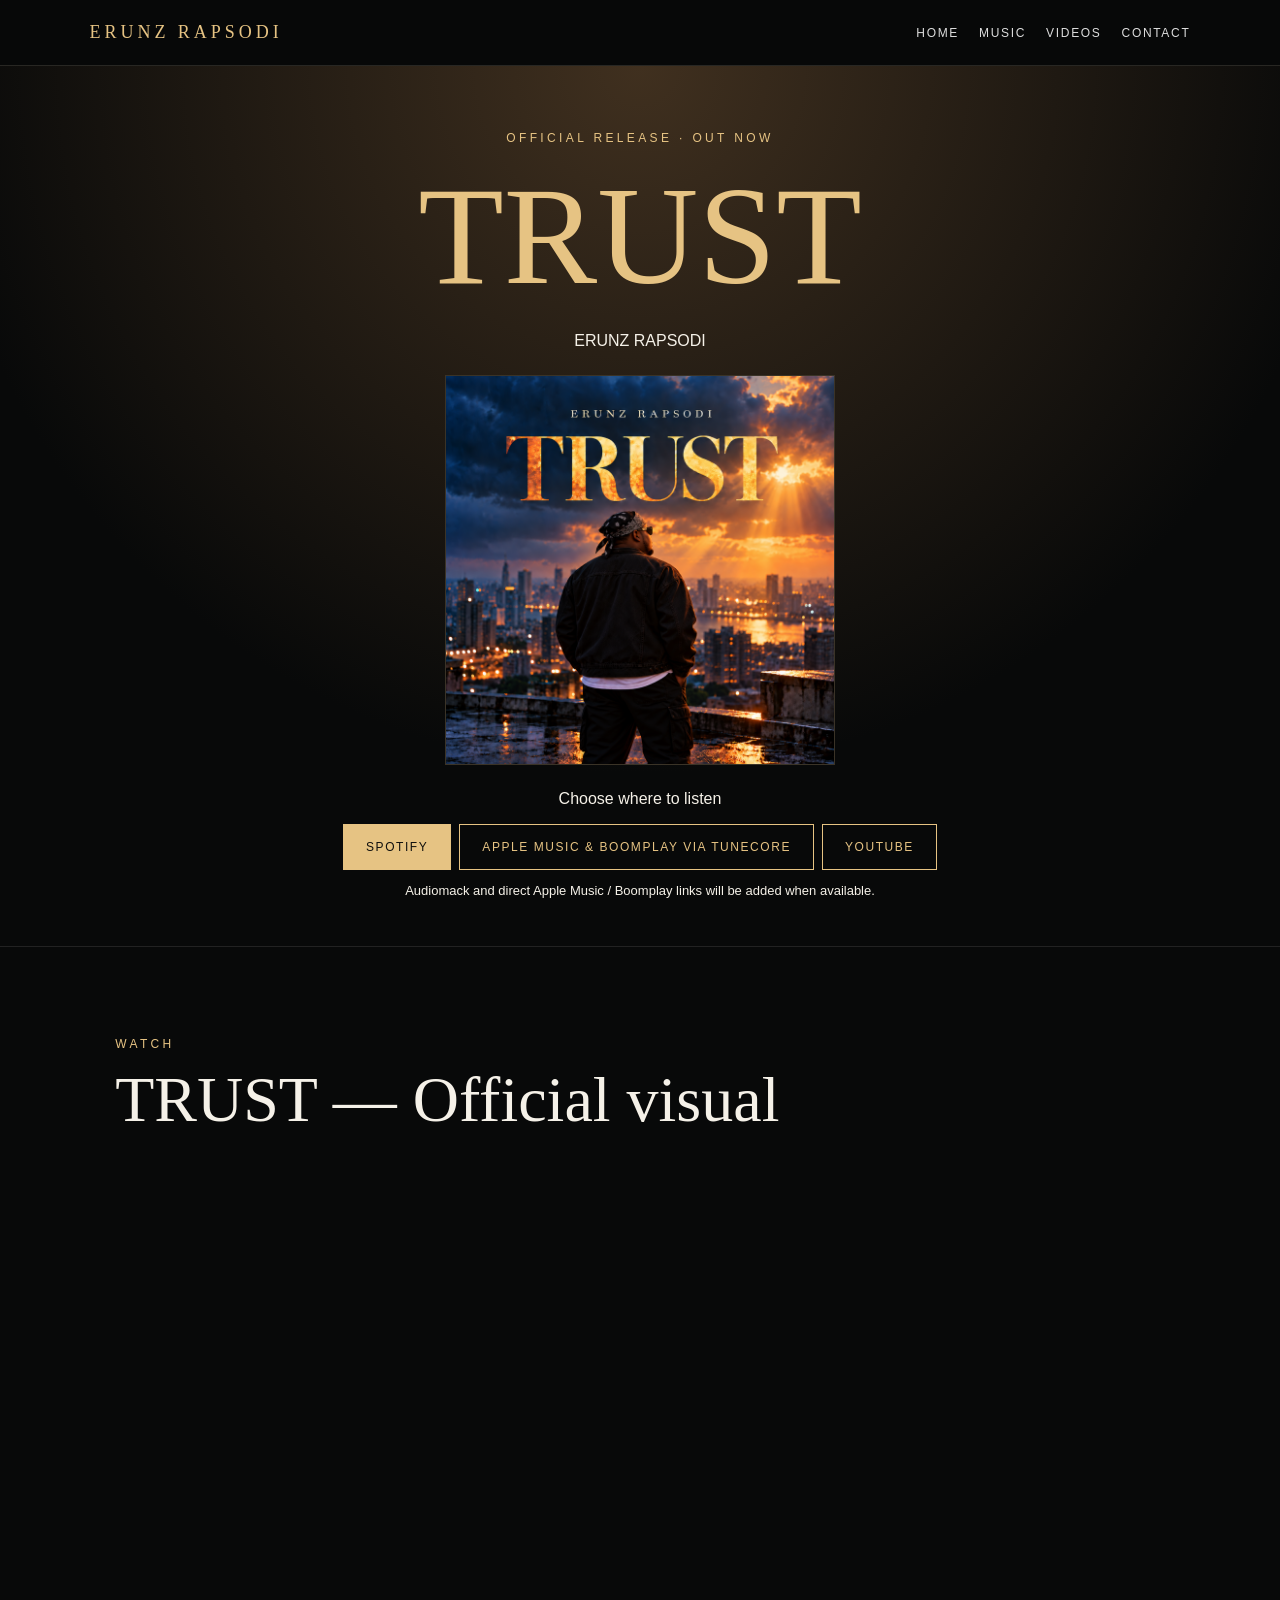
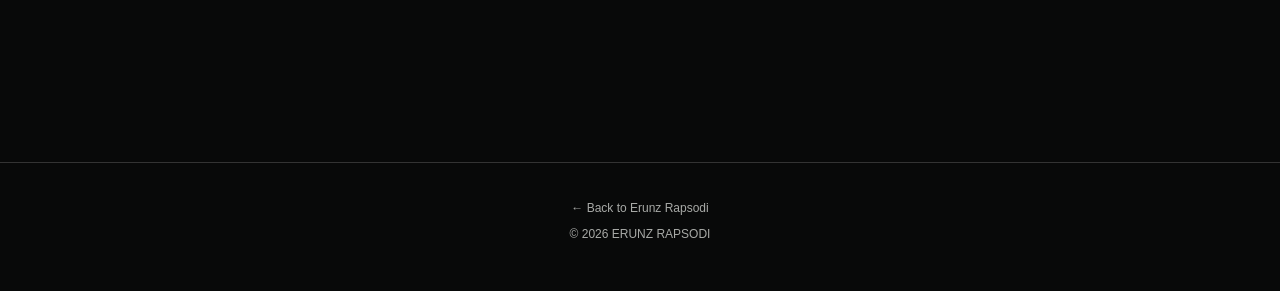
==== trust/index.html @ 3946b273 "Add files via upload" ====
<!doctype html><html lang="en"><head><meta charset="utf-8"><meta name="viewport" content="width=device-width,initial-scale=1"><meta name="description" content="Listen to TRUST by Erunz Rapsodi on Spotify and other music platforms."><title>TRUST — ERUNZ RAPSODI | Listen Now</title><link rel="stylesheet" href="/style.css"></head><body><header><a class="brand" href="/">ERUNZ RAPSODI</a><nav><a href="/">Home</a><a href="/#music">Music</a><a href="/#videos">Videos</a><a href="/#contact">Contact</a></nav></header><main><section class="trust-hero"><div class="eyebrow">Official release · Out now</div><h1>TRUST</h1><p>ERUNZ RAPSODI</p><img class="cover" src="/assets/trust-cover.png" alt="TRUST artwork"><p>Choose where to listen</p><div class="platforms center"><a class="btn primary" href="https://open.spotify.com/album/4AbjDxUIOIuEDGQMFFunmz" target="_blank" rel="noopener noreferrer">Spotify</a><a class="btn" href="https://social.tunecore.com/linkShare?linkid=SyW2vNG8Rl94gwtljF5EZg" target="_blank" rel="noopener noreferrer">Apple Music &amp; Boomplay via TuneCore</a><a class="btn" href="https://youtu.be/uVSZmV86vx8" target="_blank" rel="noopener noreferrer">YouTube</a></div><p class="small">Audiomack and direct Apple Music / Boomplay links will be added when available.</p></section><section class="section"><div class="eyebrow">Watch</div><h2>TRUST — Official visual</h2><div class="video-wrap"><iframe class="video" src="https://www.youtube-nocookie.com/embed/uVSZmV86vx8" title="TRUST by Erunz Rapsodi" loading="lazy" allow="accelerometer; autoplay; clipboard-write; encrypted-media; gyroscope; picture-in-picture; web-share" allowfullscreen></iframe></div></section></main><footer class="footer"><a href="/">← Back to Erunz Rapsodi</a><p>© 2026 ERUNZ RAPSODI</p></footer></body></html>
---- style.css ----
:root{--bg:#080909;--panel:#141615;--gold:#e6c383;--text:#f5f1e8;--muted:#a8aaa7}*{box-sizing:border-box}html{scroll-behavior:smooth}body{margin:0;background:var(--bg);color:var(--text);font-family:Arial,Helvetica,sans-serif}a{color:inherit;text-decoration:none}header{display:flex;align-items:center;justify-content:space-between;padding:22px 7%;position:sticky;top:0;background:#080909ed;z-index:3;border-bottom:1px solid #282723}.brand{font-family:Georgia,serif;letter-spacing:.22em;color:var(--gold);font-size:18px}nav{display:flex;gap:20px;flex-wrap:wrap}nav a{font-size:12px;text-transform:uppercase;letter-spacing:.14em;color:#ddd}nav a:hover{color:var(--gold)}.hero{min-height:78vh;display:grid;grid-template-columns:1.15fr 1fr;align-items:center;background:radial-gradient(circle at 75% 30%,#183c2c 0%,#080909 56%);padding:55px 9%;gap:5%}.eyebrow{color:var(--gold);letter-spacing:.28em;text-transform:uppercase;font-size:12px}.hero h1{font-family:Georgia,serif;font-weight:400;font-size:clamp(56px,8vw,125px);line-height:.95;letter-spacing:.04em;margin:20px 0}.hero p,.section p{color:var(--muted);line-height:1.8}.hero img{width:100%;max-height:690px;object-fit:contain;filter:drop-shadow(0 30px 55px #000)}.btn{display:inline-block;border:1px solid var(--gold);color:var(--gold);padding:15px 22px;margin:8px 8px 8px 0;font-size:12px;letter-spacing:.13em;text-transform:uppercase;transition:.2s}.btn:hover,.btn.primary{background:var(--gold);color:#10100e}.btn.primary:hover{background:#f6d9a6}.section{padding:90px 9%;border-top:1px solid #222}.section h2{font:normal clamp(34px,5vw,65px) Georgia,serif;margin:12px 0 25px}.split{display:grid;grid-template-columns:1fr 1fr;gap:55px;align-items:center}.cover{width:100%;max-width:470px;border:1px solid #3a3327}.portrait{width:100%;max-height:620px;object-fit:cover}.gallery{display:grid;grid-template-columns:repeat(3,1fr);gap:15px}.gallery img{width:100%;height:350px;object-fit:cover;background:#d7dce5}.platforms{display:flex;flex-wrap:wrap;gap:8px}.platforms .btn{margin:0}.video{aspect-ratio:16/9;width:100%;border:0}.small{font-size:13px}.footer{text-align:center;padding:38px;color:var(--muted);border-top:1px solid #333;font-size:12px}.trust-hero{text-align:center;padding:65px 9% 35px;background:radial-gradient(circle at 50% 0,#40301f,#080909 65%)}.trust-hero .cover{max-width:390px;display:block;margin:25px auto}.trust-hero h1{font:normal clamp(65px,12vw,140px) Georgia,serif;color:var(--gold);margin:10px}.center{justify-content:center}.video-wrap{max-width:900px;margin:0 auto}@media(max-width:800px){header{padding:20px 5%;display:block;text-align:center}nav{justify-content:center;margin-top:17px;gap:13px}.hero,.split{grid-template-columns:1fr}.hero{padding:50px 7%;text-align:center}.hero img{max-height:490px}.section{padding:65px 7%}.gallery{grid-template-columns:repeat(2,1fr)}.gallery img{height:240px}}
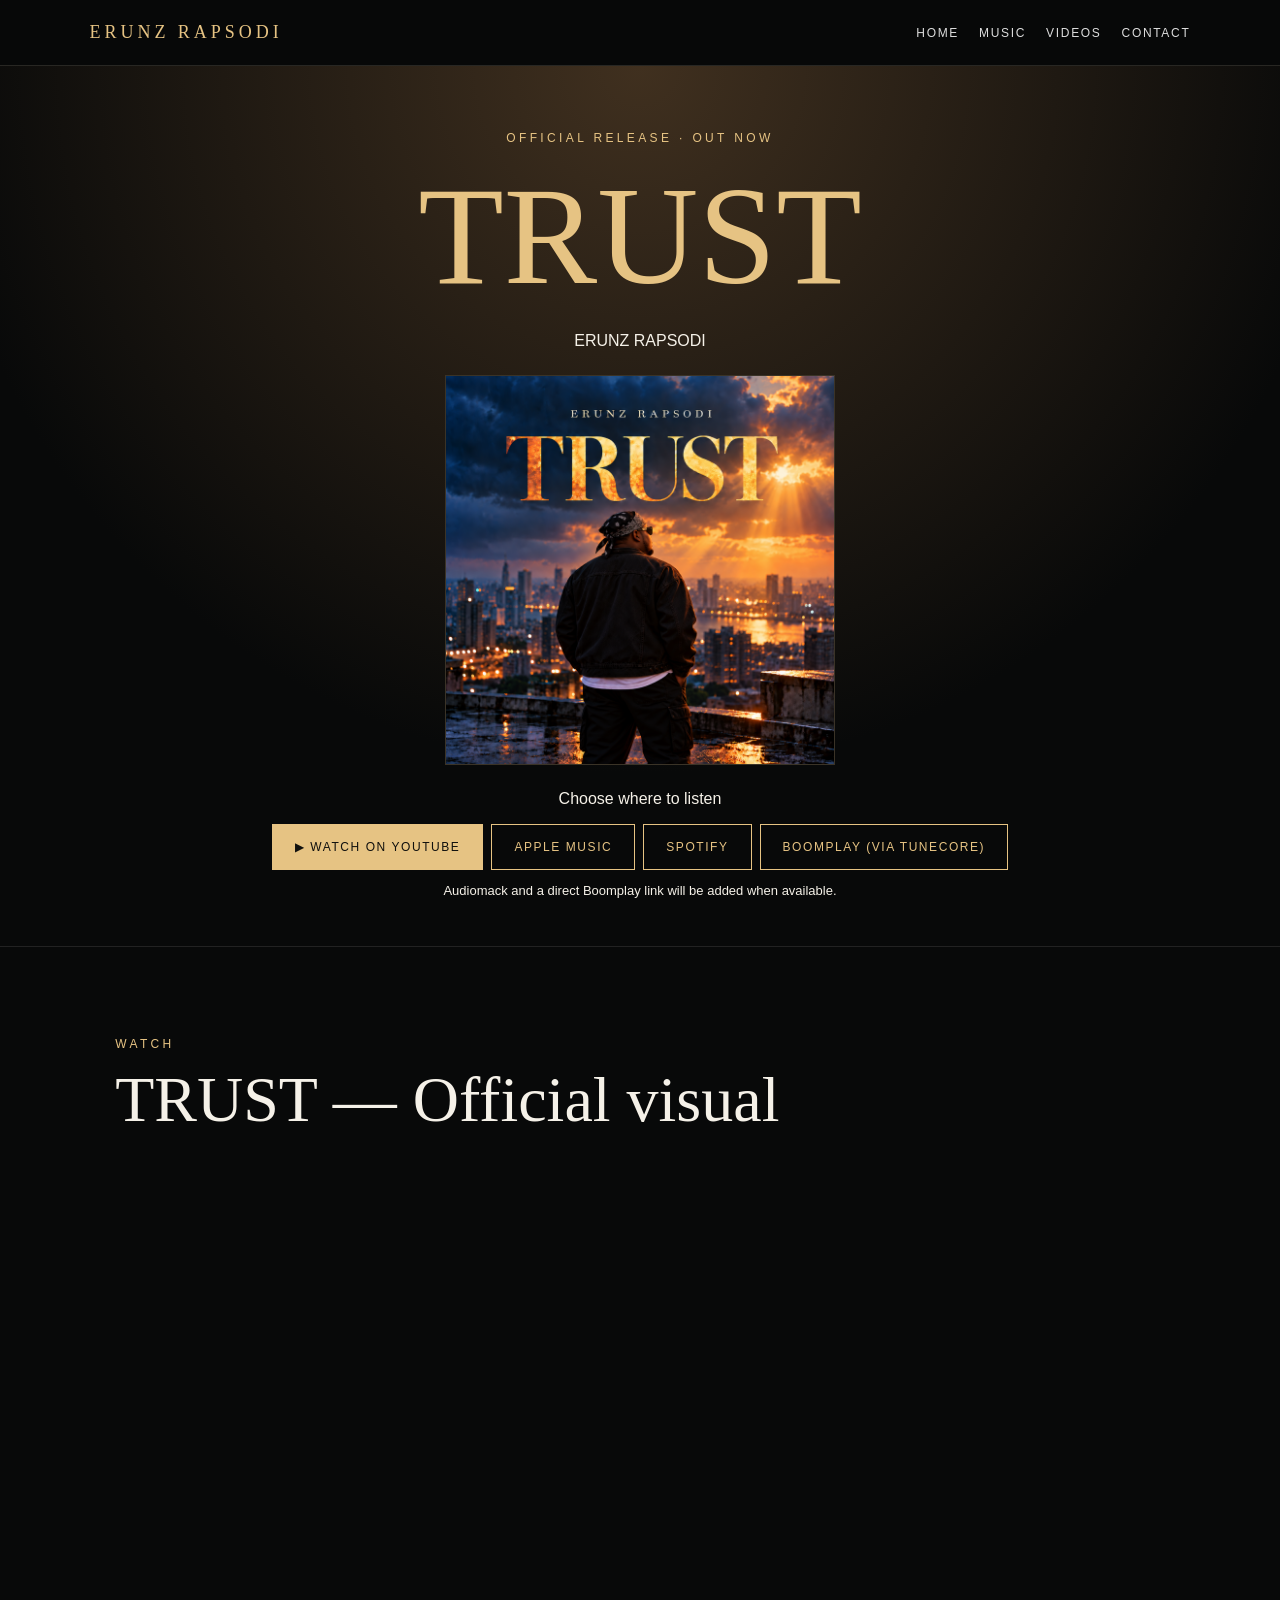
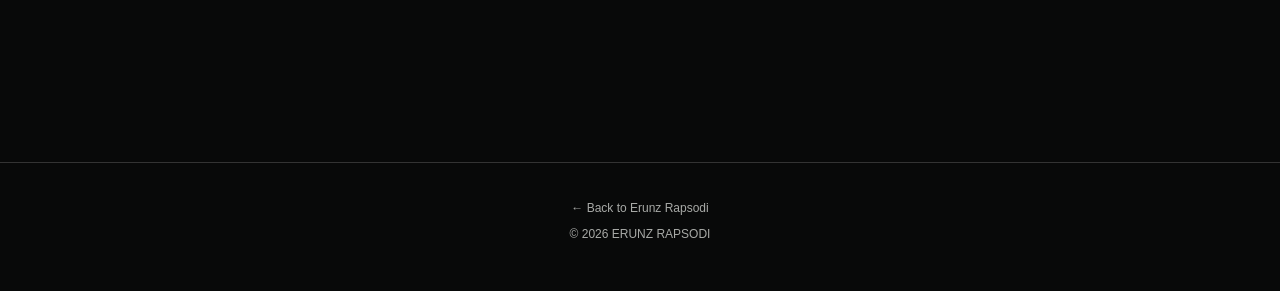
==== commit 7cfafb68: "Update index.html TRUST STREAMING LINKS" ====
--- a/trust/index.html
+++ b/trust/index.html
@@ -1 +1 @@
-<!doctype html><html lang="en"><head><meta charset="utf-8"><meta name="viewport" content="width=device-width,initial-scale=1"><meta name="description" content="Listen to TRUST by Erunz Rapsodi on Spotify and other music platforms."><title>TRUST — ERUNZ RAPSODI | Listen Now</title><link rel="stylesheet" href="/style.css"></head><body><header><a class="brand" href="/">ERUNZ RAPSODI</a><nav><a href="/">Home</a><a href="/#music">Music</a><a href="/#videos">Videos</a><a href="/#contact">Contact</a></nav></header><main><section class="trust-hero"><div class="eyebrow">Official release · Out now</div><h1>TRUST</h1><p>ERUNZ RAPSODI</p><img class="cover" src="/assets/trust-cover.png" alt="TRUST artwork"><p>Choose where to listen</p><div class="platforms center"><a class="btn primary" href="https://open.spotify.com/album/4AbjDxUIOIuEDGQMFFunmz" target="_blank" rel="noopener noreferrer">Spotify</a><a class="btn" href="https://social.tunecore.com/linkShare?linkid=SyW2vNG8Rl94gwtljF5EZg" target="_blank" rel="noopener noreferrer">Apple Music &amp; Boomplay via TuneCore</a><a class="btn" href="https://youtu.be/uVSZmV86vx8" target="_blank" rel="noopener noreferrer">YouTube</a></div><p class="small">Audiomack and direct Apple Music / Boomplay links will be added when available.</p></section><section class="section"><div class="eyebrow">Watch</div><h2>TRUST — Official visual</h2><div class="video-wrap"><iframe class="video" src="https://www.youtube-nocookie.com/embed/uVSZmV86vx8" title="TRUST by Erunz Rapsodi" loading="lazy" allow="accelerometer; autoplay; clipboard-write; encrypted-media; gyroscope; picture-in-picture; web-share" allowfullscreen></iframe></div></section></main><footer class="footer"><a href="/">← Back to Erunz Rapsodi</a><p>© 2026 ERUNZ RAPSODI</p></footer></body></html>
+<!doctype html><html lang="en"><head><meta charset="utf-8"><meta name="viewport" content="width=device-width,initial-scale=1"><meta name="description" content="Listen to TRUST by Erunz Rapsodi on Spotify and other music platforms."><title>TRUST — ERUNZ RAPSODI | Listen Now</title><link rel="stylesheet" href="/style.css"></head><body><header><a class="brand" href="/">ERUNZ RAPSODI</a><nav><a href="/">Home</a><a href="/#music">Music</a><a href="/#videos">Videos</a><a href="/#contact">Contact</a></nav></header><main><section class="trust-hero"><div class="eyebrow">Official release · Out now</div><h1>TRUST</h1><p>ERUNZ RAPSODI</p><img class="cover" src="/assets/trust-cover.png" alt="TRUST artwork"><p>Choose where to listen</p><div class="platforms center"><a class="btn primary" href="https://youtu.be/uVSZmV86vx8" target="_blank" rel="noopener noreferrer">▶ Watch on YouTube</a><a class="btn" href="https://music.apple.com/tr/album/trust-single/6817644173" target="_blank" rel="noopener noreferrer">Apple Music</a><a class="btn" href="https://open.spotify.com/album/4AbjDxUIOIuEDGQMFFunmz" target="_blank" rel="noopener noreferrer">Spotify</a><a class="btn" href="https://social.tunecore.com/linkShare?linkid=SyW2vNG8Rl94gwtljF5EZg" target="_blank" rel="noopener noreferrer">Boomplay (via TuneCore)</a></div><p class="small">Audiomack and a direct Boomplay link will be added when available.</p></section><section class="section"><div class="eyebrow">Watch</div><h2>TRUST — Official visual</h2><div class="video-wrap"><iframe class="video" src="https://www.youtube-nocookie.com/embed/uVSZmV86vx8" title="TRUST by Erunz Rapsodi" loading="lazy" allow="accelerometer; autoplay; clipboard-write; encrypted-media; gyroscope; picture-in-picture; web-share" allowfullscreen></iframe></div></section></main><footer class="footer"><a href="/">← Back to Erunz Rapsodi</a><p>© 2026 ERUNZ RAPSODI</p></footer></body></html>
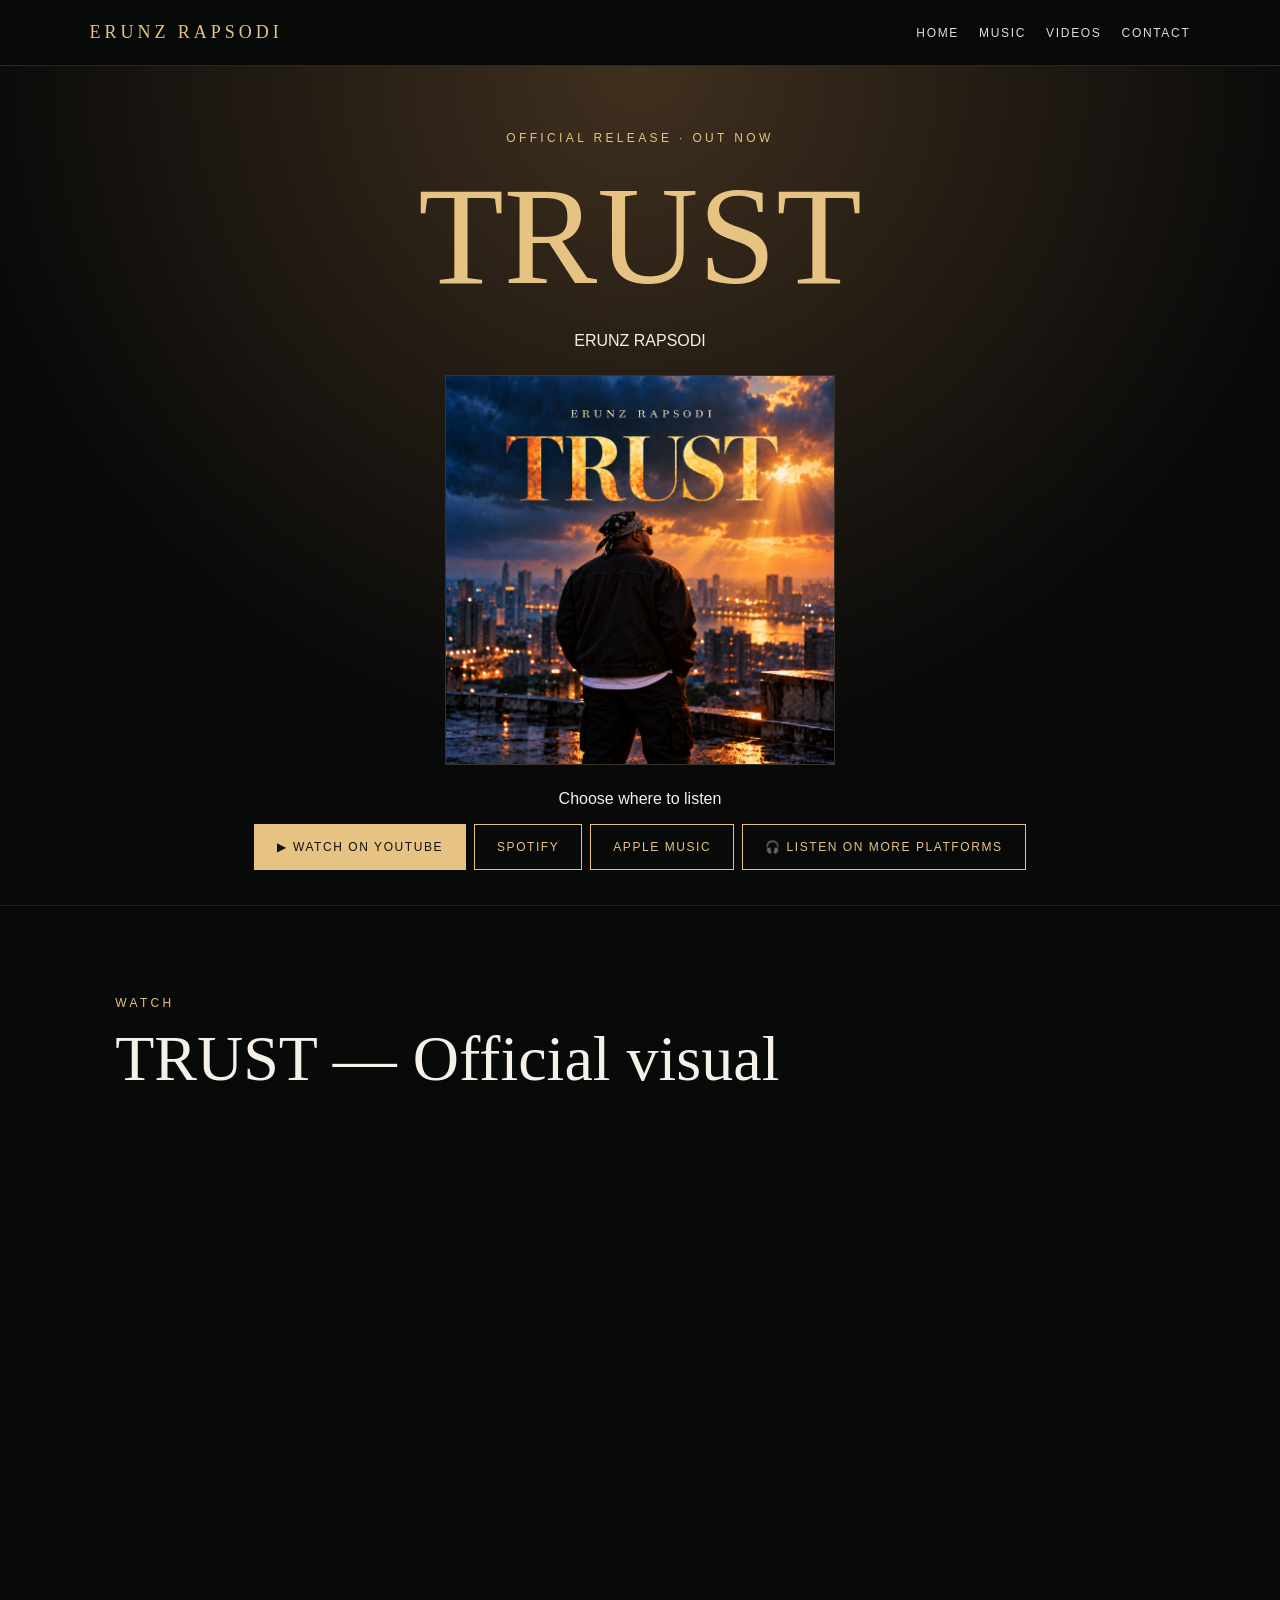
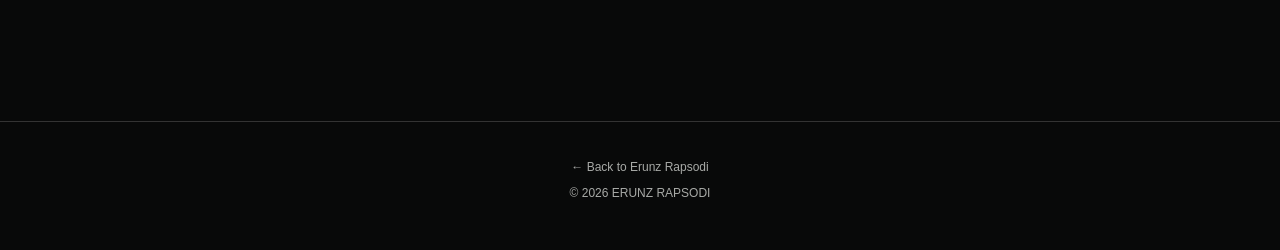
==== commit bbaf17ae: "Update index.html Update" ====
--- a/trust/index.html
+++ b/trust/index.html
@@ -1 +1 @@
-<!doctype html><html lang="en"><head><meta charset="utf-8"><meta name="viewport" content="width=device-width,initial-scale=1"><meta name="description" content="Listen to TRUST by Erunz Rapsodi on Spotify and other music platforms."><title>TRUST — ERUNZ RAPSODI | Listen Now</title><link rel="stylesheet" href="/style.css"></head><body><header><a class="brand" href="/">ERUNZ RAPSODI</a><nav><a href="/">Home</a><a href="/#music">Music</a><a href="/#videos">Videos</a><a href="/#contact">Contact</a></nav></header><main><section class="trust-hero"><div class="eyebrow">Official release · Out now</div><h1>TRUST</h1><p>ERUNZ RAPSODI</p><img class="cover" src="/assets/trust-cover.png" alt="TRUST artwork"><p>Choose where to listen</p><div class="platforms center"><a class="btn primary" href="https://youtu.be/uVSZmV86vx8" target="_blank" rel="noopener noreferrer">▶ Watch on YouTube</a><a class="btn" href="https://music.apple.com/tr/album/trust-single/6817644173" target="_blank" rel="noopener noreferrer">Apple Music</a><a class="btn" href="https://open.spotify.com/album/4AbjDxUIOIuEDGQMFFunmz" target="_blank" rel="noopener noreferrer">Spotify</a><a class="btn" href="https://social.tunecore.com/linkShare?linkid=SyW2vNG8Rl94gwtljF5EZg" target="_blank" rel="noopener noreferrer">Boomplay (via TuneCore)</a></div><p class="small">Audiomack and a direct Boomplay link will be added when available.</p></section><section class="section"><div class="eyebrow">Watch</div><h2>TRUST — Official visual</h2><div class="video-wrap"><iframe class="video" src="https://www.youtube-nocookie.com/embed/uVSZmV86vx8" title="TRUST by Erunz Rapsodi" loading="lazy" allow="accelerometer; autoplay; clipboard-write; encrypted-media; gyroscope; picture-in-picture; web-share" allowfullscreen></iframe></div></section></main><footer class="footer"><a href="/">← Back to Erunz Rapsodi</a><p>© 2026 ERUNZ RAPSODI</p></footer></body></html>
+<!doctype html><html lang="en"><head><meta charset="utf-8"><meta name="viewport" content="width=device-width,initial-scale=1"><meta name="description" content="Listen to TRUST by Erunz Rapsodi on Spotify and other music platforms."><title>TRUST — ERUNZ RAPSODI | Listen Now</title><link rel="stylesheet" href="/style.css"></head><body><header><a class="brand" href="/">ERUNZ RAPSODI</a><nav><a href="/">Home</a><a href="/#music">Music</a><a href="/#videos">Videos</a><a href="/#contact">Contact</a></nav></header><main><section class="trust-hero"><div class="eyebrow">Official release · Out now</div><h1>TRUST</h1><p>ERUNZ RAPSODI</p><img class="cover" src="/assets/trust-cover.png" alt="TRUST artwork"><p>Choose where to listen</p><div class="platforms center"><a class="btn primary" href="https://youtu.be/uVSZmV86vx8" target="_blank" rel="noopener noreferrer">▶ Watch on YouTube</a><a class="btn" href="https://open.spotify.com/album/4AbjDxUIOIuEDGQMFFunmz" target="_blank" rel="noopener noreferrer">Spotify</a><a class="btn" href="https://music.apple.com/tr/album/trust-single/6817644173" target="_blank" rel="noopener noreferrer">Apple Music</a><a class="btn" href="https://social.tunecore.com/linkShare?linkid=SyW2vNG8Rl94gwtljF5EZg" target="_blank" rel="noopener noreferrer">🎧 Listen on More Platforms</a></div></section><section class="section"><div class="eyebrow">Watch</div><h2>TRUST — Official visual</h2><div class="video-wrap"><iframe class="video" src="https://www.youtube-nocookie.com/embed/uVSZmV86vx8" title="TRUST by Erunz Rapsodi" loading="lazy" allow="accelerometer; autoplay; clipboard-write; encrypted-media; gyroscope; picture-in-picture; web-share" allowfullscreen></iframe></div></section></main><footer class="footer"><a href="/">← Back to Erunz Rapsodi</a><p>© 2026 ERUNZ RAPSODI</p></footer></body></html>
